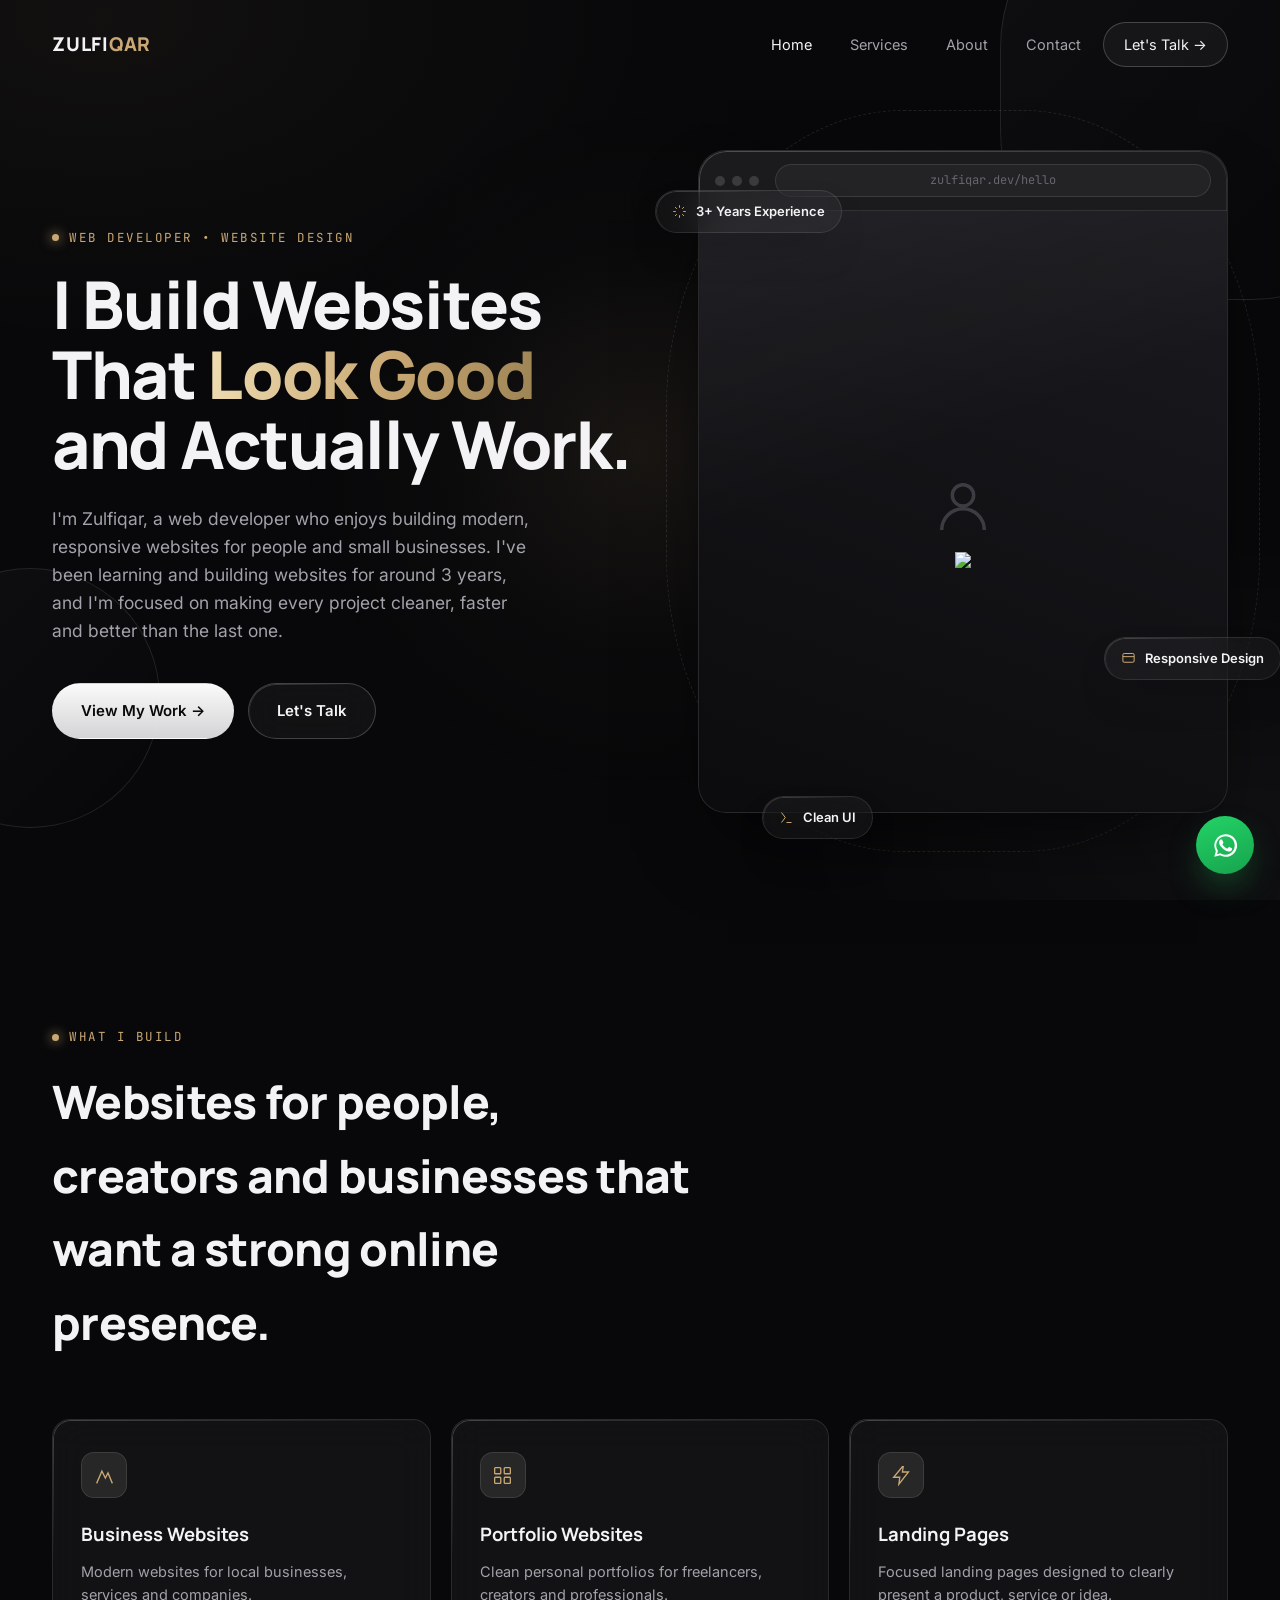
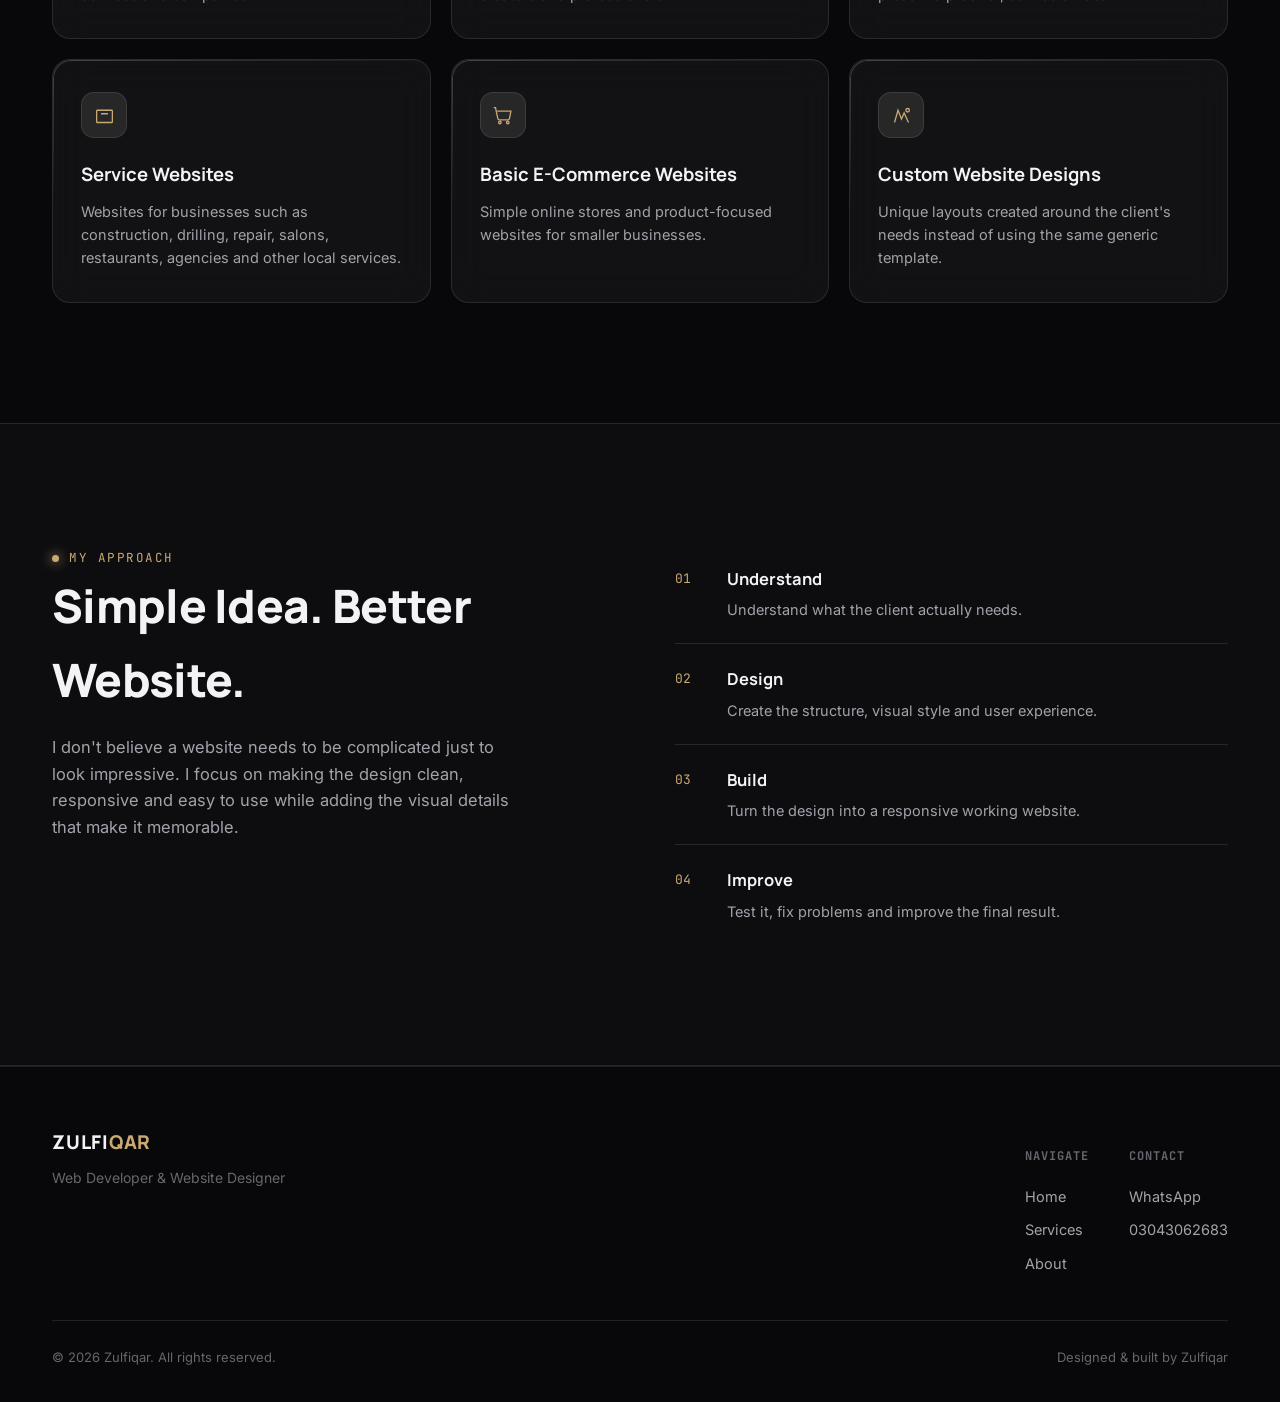
==== index.html @ 5c49623d "Add files via upload" ====
<!DOCTYPE html>
<html lang="en">
<head>
<meta charset="UTF-8">
<meta name="viewport" content="width=device-width, initial-scale=1.0">
<title>Zulfiqar — Web Developer & Website Designer</title>
<meta name="description" content="Zulfiqar is a web developer building clean, responsive, modern websites for people and small businesses.">
<link rel="preconnect" href="https://fonts.googleapis.com">
<link rel="preconnect" href="https://fonts.gstatic.com" crossorigin>
<link href="https://fonts.googleapis.com/css2?family=Manrope:wght@500;700;800&family=Inter:wght@400;500;600&family=JetBrains+Mono:wght@400;500&display=swap" rel="stylesheet">
<link rel="stylesheet" href="style.css">
</head>
<body>

<!-- Ambient background: cursor glow + slow-drifting glass shapes -->
<div class="backdrop">
  <div id="cursor-glow"></div>
  <div class="shape s1"></div>
  <div class="shape s2"></div>
  <div class="shape s3"></div>
</div>

<!-- ============ NAV ============ -->
<nav class="nav">
  <div class="wrap">
    <a href="index.html" class="logo">ZULFI<span>QAR</span></a>
    <div class="nav-links">
      <a href="index.html" class="active">Home</a>
      <a href="services.html">Services</a>
      <a href="about.html#about">About</a>
      <a href="about.html#contact">Contact</a>
      <a href="https://wa.me/923043062683" target="_blank" rel="noopener" class="nav-cta magnetic">Let's Talk →</a>
    </div>
    <button class="nav-toggle" aria-label="Open menu"><span></span><span></span><span></span></button>
  </div>
</nav>

<!-- ============ MOBILE MENU ============ -->
<div class="mobile-menu">
  <a href="index.html">Home</a>
  <a href="services.html">Services</a>
  <a href="about.html#about">About</a>
  <a href="about.html#contact">Contact</a>
  <a href="https://wa.me/923043062683" target="_blank" rel="noopener" class="btn btn-primary nav-cta">Let's Talk →</a>
</div>

<div class="page">

  <!-- ============ HERO ============ -->
  <header class="hero">
    <div class="wrap hero-grid">
      <div class="hero-content">
        <div class="hero-label eyebrow">Web Developer • Website Design</div>
        <h1 class="hero-title">I Build Websites That <span class="grad">Look Good</span> and Actually Work.</h1>
        <p class="hero-text">I'm Zulfiqar, a web developer who enjoys building modern, responsive websites for people and small businesses. I've been learning and building websites for around 3 years, and I'm focused on making every project cleaner, faster and better than the last one.</p>
        <div class="hero-actions">
          <a href="services.html" class="btn btn-primary magnetic">View My Work →</a>
          <a href="https://wa.me/923043062683" target="_blank" rel="noopener" class="btn btn-ghost glass magnetic">Let's Talk</a>
        </div>
      </div>

      <div class="hero-visual">
        <div class="browser-frame hero-photo-frame tilt tilt-strong glass">
          <div class="browser-chrome">
            <div class="dots"><span></span><span></span><span></span></div>
            <div class="browser-url">zulfiqar.dev/hello</div>
          </div>
          <div class="browser-body">
            <div class="avatar-placeholder">
              <svg viewBox="0 0 24 24" fill="none" stroke="currentColor" stroke-width="1.3"><circle cx="12" cy="8" r="4"/><path d="M4 21c0-4.4 3.6-8 8-8s8 3.6 8 8"/></svg>
               <img src="image/Untitled6.png"> 
            </div>
          </div>
        </div>

        <div class="float-chip glass c1">
          <svg viewBox="0 0 24 24" fill="none" stroke="currentColor" stroke-width="1.6"><path d="M12 2v4M12 18v4M4.9 4.9l2.8 2.8M16.3 16.3l2.8 2.8M2 12h4M18 12h4M4.9 19.1l2.8-2.8M16.3 7.7l2.8-2.8"/></svg>
          3+ Years Experience
        </div>
        <div class="float-chip glass c2">
          <svg viewBox="0 0 24 24" fill="none" stroke="currentColor" stroke-width="1.6"><rect x="3" y="4" width="18" height="14" rx="2"/><path d="M3 9h18"/></svg>
          Responsive Design
        </div>
        <div class="float-chip glass c3">
          <svg viewBox="0 0 24 24" fill="none" stroke="currentColor" stroke-width="1.6"><path d="M4 4l6 8-6 8M12 20h8"/></svg>
          Clean UI
        </div>
      </div>
    </div>
  </header>

  <!-- ============ WHAT I BUILD ============ -->
  <section id="what-i-build">
    <div class="wrap">
      <div class="section-head reveal">
        <div class="eyebrow">What I Build</div>
        <h2 class="section-title">Websites for people, creators and businesses that want a strong online presence.</h2>
      </div>

      <div class="card-grid">
        <div class="build-card glass tilt reveal">
          <div class="icon"><svg viewBox="0 0 24 24" fill="none" stroke="currentColor" stroke-width="1.5"><path d="M3 21l6-14 4 8 3-6 5 12"/></svg></div>
          <h3>Business Websites</h3>
          <p>Modern websites for local businesses, services and companies.</p>
        </div>
        <div class="build-card glass tilt reveal">
          <div class="icon"><svg viewBox="0 0 24 24" fill="none" stroke="currentColor" stroke-width="1.5"><rect x="3" y="3" width="7" height="7" rx="1"/><rect x="14" y="3" width="7" height="7" rx="1"/><rect x="3" y="14" width="7" height="7" rx="1"/><rect x="14" y="14" width="7" height="7" rx="1"/></svg></div>
          <h3>Portfolio Websites</h3>
          <p>Clean personal portfolios for freelancers, creators and professionals.</p>
        </div>
        <div class="build-card glass tilt reveal">
          <div class="icon"><svg viewBox="0 0 24 24" fill="none" stroke="currentColor" stroke-width="1.5"><path d="M13 2L3 14h7l-1 8 11-14h-7l1-6z"/></svg></div>
          <h3>Landing Pages</h3>
          <p>Focused landing pages designed to clearly present a product, service or idea.</p>
        </div>
        <div class="build-card glass tilt reveal">
          <div class="icon"><svg viewBox="0 0 24 24" fill="none" stroke="currentColor" stroke-width="1.5"><path d="M3 6h18M3 6v13a1 1 0 001 1h16a1 1 0 001-1V6M8 10h8"/></svg></div>
          <h3>Service Websites</h3>
          <p>Websites for businesses such as construction, drilling, repair, salons, restaurants, agencies and other local services.</p>
        </div>
        <div class="build-card glass tilt reveal">
          <div class="icon"><svg viewBox="0 0 24 24" fill="none" stroke="currentColor" stroke-width="1.5"><circle cx="9" cy="20" r="1.4"/><circle cx="18" cy="20" r="1.4"/><path d="M2 3h2l2.6 12.4A2 2 0 008.5 17H18a2 2 0 002-1.6L21.6 7H6"/></svg></div>
          <h3>Basic E-Commerce Websites</h3>
          <p>Simple online stores and product-focused websites for smaller businesses.</p>
        </div>
        <div class="build-card glass tilt reveal">
          <div class="icon"><svg viewBox="0 0 24 24" fill="none" stroke="currentColor" stroke-width="1.5"><path d="M4 20l4-14 4 10 3-7 5 11"/><circle cx="19" cy="6" r="2"/></svg></div>
          <h3>Custom Website Designs</h3>
          <p>Unique layouts created around the client's needs instead of using the same generic template.</p>
        </div>
      </div>
    </div>
  </section>

  <!-- ============ MY APPROACH ============ -->
  <section class="approach">
    <div class="wrap approach-grid">
      <div class="approach-text reveal">
        <div class="eyebrow">My Approach</div>
        <h2 class="section-title">Simple Idea. Better Website.</h2>
        <p>I don't believe a website needs to be complicated just to look impressive. I focus on making the design clean, responsive and easy to use while adding the visual details that make it memorable.</p>
      </div>

      <div class="steps reveal">
        <div class="step">
          <div class="step-num">01</div>
          <div><h4>Understand</h4><p>Understand what the client actually needs.</p></div>
        </div>
        <div class="step">
          <div class="step-num">02</div>
          <div><h4>Design</h4><p>Create the structure, visual style and user experience.</p></div>
        </div>
        <div class="step">
          <div class="step-num">03</div>
          <div><h4>Build</h4><p>Turn the design into a responsive working website.</p></div>
        </div>
        <div class="step">
          <div class="step-num">04</div>
          <div><h4>Improve</h4><p>Test it, fix problems and improve the final result.</p></div>
        </div>
      </div>
    </div>
  </section>

</div>

<!-- ============ FOOTER ============ -->
<footer class="site-footer">
  <div class="wrap">
    <div class="footer-top">
      <div class="footer-brand">
        <div class="logo">ZULFI<span>QAR</span></div>
        <p>Web Developer & Website Designer</p>
      </div>
      <div class="footer-links">
        <div class="footer-col">
          <h5>Navigate</h5>
          <a href="index.html">Home</a>
          <a href="services.html">Services</a>
          <a href="about.html#about">About</a>
        </div>
        <div class="footer-col">
          <h5>Contact</h5>
          <a href="https://wa.me/923043062683" target="_blank" rel="noopener">WhatsApp</a>
          <a href="about.html#contact">03043062683</a>
        </div>
      </div>
    </div>
    <div class="footer-bottom">
      <span>© 2026 Zulfiqar. All rights reserved.</span>
      <span>Designed & built by Zulfiqar</span>
    </div>
  </div>
</footer>

<!-- ============ FLOATING WHATSAPP BUTTON ============ -->
<a href="https://wa.me/923043062683" target="_blank" rel="noopener" class="wa-float" aria-label="Chat on WhatsApp">
  <span class="tooltip">Chat on WhatsApp</span>
  <svg viewBox="0 0 24 24" fill="currentColor"><path d="M17.5 14.4c-.3-.1-1.7-.9-2-1-.3-.1-.5-.1-.7.1-.2.3-.8 1-.9 1.1-.2.2-.3.2-.6.1-.3-.1-1.2-.5-2.3-1.5-.9-.8-1.4-1.7-1.6-2-.2-.3 0-.5.1-.6.1-.1.3-.3.4-.5.1-.1.2-.3.2-.5.1-.2 0-.4 0-.5C10 9 9.4 7.6 9.1 7c-.2-.5-.4-.4-.6-.4h-.5c-.2 0-.5.1-.7.3-.3.3-1 1-1 2.4s1 2.8 1.2 3c.1.2 2 3.1 4.9 4.3.7.3 1.2.5 1.6.6.7.2 1.3.2 1.8.1.5-.1 1.7-.7 1.9-1.4.2-.7.2-1.2.2-1.4-.1-.1-.3-.2-.5-.3z"/><path d="M12 2a10 10 0 00-8.6 15L2 22l5.2-1.4A10 10 0 1012 2zm0 18.2a8.2 8.2 0 01-4.2-1.1l-.3-.2-3 .8.8-2.9-.2-.3A8.2 8.2 0 1112 20.2z"/></svg>
</a>

<script src="script.js"></script>
</body>
</html>
---- style.css ----
/* ============================================================
   ZULFIQAR — PORTFOLIO STYLESHEET
   ------------------------------------------------------------
   This file is organized top-to-bottom in the order things
   load on the page: variables → resets → layout → components →
   page-specific sections → responsive rules.

   Look for "SECTION:" comments to jump around quickly.
   ============================================================ */

/* ---------- SECTION: DESIGN TOKENS ---------- */
:root{
  /* Core surface colors — mostly black / charcoal, per the brief */
  --bg:            #08080a;
  --bg-soft:       #0d0d10;
  --panel:         #111114;

  /* Glass surfaces — these get backdrop-blur applied in .glass */
  --glass:         rgba(255,255,255,0.045);
  --glass-strong:  rgba(255,255,255,0.085);
  --glass-border:  rgba(255,255,255,0.10);
  --glass-border-strong: rgba(255,255,255,0.20);

  /* Text */
  --text:          #f3f3f5;
  --text-dim:      #a2a2aa;
  --text-faint:    #66666e;

  /* The one accent — a restrained warm brass/champagne, used sparingly */
  --accent:        #c9a874;
  --accent-bright: #f0dfb4;
  --accent-dim:    #8a744f;

  /* Type */
  --font-display: 'Manrope', sans-serif;
  --font-body:    'Inter', sans-serif;
  --font-mono:    'JetBrains Mono', monospace;

  /* Geometry */
  --radius-lg: 28px;
  --radius-md: 18px;
  --radius-sm: 10px;

  /* Motion */
  --ease: cubic-bezier(0.16, 1, 0.3, 1);
}

/* ---------- SECTION: RESET ---------- */
*, *::before, *::after{ box-sizing: border-box; }
html{ scroll-behavior: smooth; }
body{
  margin: 0;
  background: var(--bg);
  color: var(--text);
  font-family: var(--font-body);
  font-size: 16px;
  line-height: 1.6;
  -webkit-font-smoothing: antialiased;
  overflow-x: hidden;
}
h1,h2,h3,h4,p,figure{ margin: 0; }
a{ color: inherit; text-decoration: none; }
ul{ list-style: none; margin: 0; padding: 0; }
img{ max-width: 100%; display: block; }
button{ font: inherit; color: inherit; background: none; border: none; cursor: pointer; }
::selection{ background: var(--accent-dim); color: var(--text); }

/* Respect reduced-motion users immediately at the CSS level */
@media (prefers-reduced-motion: reduce){
  *, *::before, *::after{
    animation-duration: 0.001ms !important;
    animation-iteration-count: 1 !important;
    transition-duration: 0.001ms !important;
    scroll-behavior: auto !important;
  }
}

/* ---------- SECTION: BACKDROP / AMBIENT LAYERS ---------- */
/* A fixed, full-viewport backdrop that sits behind every page.
   #cursor-glow is repositioned by script.js on mousemove. */
.backdrop{
  position: fixed;
  inset: 0;
  z-index: 0;
  pointer-events: none;
  overflow: hidden;
  background: var(--bg);
}
.backdrop::before{
  /* base gradient wash */
  content:'';
  position: absolute; inset: -10%;
  background:
    radial-gradient(60% 50% at 15% 10%, rgba(201,168,116,0.05), transparent 60%),
    radial-gradient(50% 45% at 90% 85%, rgba(255,255,255,0.035), transparent 60%);
}
#cursor-glow{
  position: absolute;
  width: 700px; height: 700px;
  left: 0; top: 0;
  transform: translate(-50%,-50%);
  background: radial-gradient(circle, rgba(201,168,116,0.09) 0%, rgba(201,168,116,0.02) 40%, transparent 70%);
  border-radius: 50%;
  transition: opacity .4s var(--ease);
  will-change: transform;
}
.shape{
  position: absolute;
  border-radius: 40%;
  border: 1px solid var(--glass-border);
  background: linear-gradient(135deg, rgba(255,255,255,0.03), rgba(255,255,255,0));
  backdrop-filter: blur(2px);
  animation: drift 34s ease-in-out infinite;
}
.shape.s1{ width: 420px; height: 420px; top: -120px; right: -140px; animation-duration: 40s; }
.shape.s2{ width: 260px; height: 260px; bottom: 8%; left: -100px; border-radius: 50%; animation-duration: 30s; animation-delay: -8s; }
.shape.s3{ width: 180px; height: 180px; top: 55%; right: 8%; border-radius: 30%; animation-duration: 26s; animation-delay: -14s; }
@keyframes drift{
  0%,100%{ transform: translate(0,0) rotate(0deg); }
  50%{ transform: translate(-24px, 26px) rotate(8deg); }
}

/* ---------- SECTION: LAYOUT SHELL ---------- */
.page{ position: relative; z-index: 1; }
.wrap{
  max-width: 1240px;
  margin: 0 auto;
  padding: 0 32px;
}

/* ---------- SECTION: GLASS PRIMITIVE ---------- */
.glass{
  background: var(--glass);
  border: 1px solid var(--glass-border);
  border-radius: var(--radius-md);
  backdrop-filter: blur(18px);
  -webkit-backdrop-filter: blur(18px);
  position: relative;
  isolation: isolate;
  overflow: hidden;
}
/* inner top highlight, like light catching the top edge of glass */
.glass::before{
  content:'';
  position: absolute; inset: 0;
  border-radius: inherit;
  padding: 1px;
  background: linear-gradient(160deg, rgba(255,255,255,0.22), rgba(255,255,255,0) 40%);
  -webkit-mask: linear-gradient(#000 0 0) content-box, linear-gradient(#000 0 0);
  -webkit-mask-composite: xor;
  mask-composite: exclude;
  pointer-events: none;
}
/* moving reflection sheen — position driven by --mx/--my custom props set in JS */
.glass::after{
  content:'';
  position: absolute; inset: 0;
  background: radial-gradient(500px circle at var(--mx,50%) var(--my,50%), rgba(255,255,255,0.07), transparent 60%);
  opacity: 0;
  transition: opacity .3s var(--ease);
  pointer-events: none;
}
.glass:hover::after{ opacity: 1; }

/* ---------- SECTION: NAVIGATION ---------- */
.nav{
  position: fixed;
  top: 0; left: 0; right: 0;
  z-index: 100;
  padding: 22px 0;
  transition: padding .35s var(--ease), background .35s var(--ease), border-color .35s var(--ease);
  border-bottom: 1px solid transparent;
}
.nav.scrolled{
  padding: 13px 0;
  background: rgba(8,8,10,0.65);
  backdrop-filter: blur(16px);
  -webkit-backdrop-filter: blur(16px);
  border-bottom: 1px solid var(--glass-border);
}
.nav .wrap{ display: flex; align-items: center; justify-content: space-between; }
.logo{
  font-family: var(--font-display);
  font-weight: 800;
  font-size: 19px;
  letter-spacing: 0.04em;
}
.logo span{ color: var(--accent); }
.nav-links{ display: flex; align-items: center; gap: 6px; }
.nav-links a{
  padding: 9px 16px;
  border-radius: 100px;
  font-size: 14.5px;
  color: var(--text-dim);
  transition: color .25s, background .25s;
}
.nav-links a:hover{ color: var(--text); background: var(--glass); }
.nav-links a.active{ color: var(--text); }
.nav-cta{
  padding: 10px 20px !important;
  border: 1px solid var(--glass-border-strong);
  color: var(--text) !important;
  display: inline-flex; align-items: center; gap: 8px;
  background: var(--glass);
}
.nav-cta:hover{ border-color: var(--accent); background: var(--glass-strong); }
.nav-toggle{
  display: none;
  width: 42px; height: 42px;
  border-radius: 12px;
  border: 1px solid var(--glass-border);
  background: var(--glass);
  align-items: center; justify-content: center;
  flex-direction: column; gap: 5px;
}
.nav-toggle span{ width: 18px; height: 1.5px; background: var(--text); transition: transform .3s var(--ease), opacity .3s; }
.nav-toggle.open span:nth-child(1){ transform: translateY(6.5px) rotate(45deg); }
.nav-toggle.open span:nth-child(2){ opacity: 0; }
.nav-toggle.open span:nth-child(3){ transform: translateY(-6.5px) rotate(-45deg); }

.mobile-menu{
  position: fixed; inset: 0; z-index: 99;
  background: rgba(8,8,10,0.92);
  backdrop-filter: blur(24px);
  -webkit-backdrop-filter: blur(24px);
  display: flex; flex-direction: column;
  align-items: center; justify-content: center;
  gap: 8px;
  opacity: 0; visibility: hidden;
  transition: opacity .35s var(--ease);
}
.mobile-menu.open{ opacity: 1; visibility: visible; }
.mobile-menu a{ font-family: var(--font-display); font-size: 30px; font-weight: 700; padding: 12px 0; }
.mobile-menu .nav-cta{ margin-top: 18px; font-size: 16px !important; }

/* ---------- SECTION: BUTTONS ---------- */
.btn{
  display: inline-flex; align-items: center; gap: 10px;
  padding: 15px 28px;
  border-radius: 100px;
  font-family: var(--font-body);
  font-weight: 600;
  font-size: 15px;
  border: 1px solid var(--glass-border-strong);
  transition: transform .25s var(--ease), background .25s, border-color .25s, box-shadow .25s;
  will-change: transform;
}
.btn-primary{
  background: linear-gradient(180deg, rgba(255,255,255,0.98), rgba(230,230,232,0.92));
  color: #0a0a0b;
  border-color: transparent;
}
.btn-primary:hover{ transform: translateY(-2px); box-shadow: 0 16px 32px -14px rgba(255,255,255,0.25); }
.btn-ghost{ background: var(--glass); color: var(--text); }
.btn-ghost:hover{ transform: translateY(-2px); border-color: var(--accent); background: var(--glass-strong); }
.btn svg{ width: 16px; height: 16px; transition: transform .25s var(--ease); }
.btn:hover svg{ transform: translate(3px,-2px); }

/* ---------- SECTION: EYEBROW / LABELS ---------- */
.eyebrow{
  font-family: var(--font-mono);
  font-size: 12.5px;
  letter-spacing: 0.12em;
  text-transform: uppercase;
  color: var(--accent);
  display: inline-flex; align-items: center; gap: 10px;
}
.eyebrow::before{
  content:'';
  width: 7px; height: 7px;
  border-radius: 50%;
  background: var(--accent);
  box-shadow: 0 0 12px 1px rgba(201,168,116,0.7);
}

/* ---------- SECTION: HERO ---------- */
.hero{
  min-height: 100svh;
  display: flex; align-items: center;
  padding: 150px 0 90px;
}
.hero-grid{
  display: grid;
  grid-template-columns: 1.05fr 0.95fr;
  gap: 60px;
  align-items: center;
}
.hero-label{ margin-bottom: 22px; }
.hero-title{
  font-family: var(--font-display);
  font-weight: 800;
  font-size: clamp(38px, 5.4vw, 66px);
  line-height: 1.06;
  letter-spacing: -0.02em;
  margin-bottom: 26px;
}
.hero-title .grad{
  background: linear-gradient(100deg, var(--accent-bright), var(--accent) 55%, #9c8354);
  -webkit-background-clip: text; background-clip: text; color: transparent;
}
.hero-text{
  color: var(--text-dim);
  font-size: 17.5px;
  max-width: 480px;
  margin-bottom: 38px;
}
.hero-actions{ display: flex; gap: 14px; flex-wrap: wrap; }

/* the browser-frame signature element */
.browser-frame{
  border-radius: var(--radius-lg);
  overflow: hidden;
  background: var(--panel);
  border: 1px solid var(--glass-border);
  box-shadow: 0 40px 80px -30px rgba(0,0,0,0.7), 0 0 0 1px rgba(255,255,255,0.02) inset;
  transform-style: preserve-3d;
  transition: transform .25s var(--ease);
  will-change: transform;
}
.browser-chrome{
  display: flex; align-items: center; gap: 16px;
  padding: 13px 16px;
  background: var(--glass);
  border-bottom: 1px solid var(--glass-border);
}
.dots{ display: flex; gap: 7px; }
.dots span{ width: 10px; height: 10px; border-radius: 50%; background: rgba(255,255,255,0.14); }
.browser-url{
  flex: 1;
  background: rgba(255,255,255,0.04);
  border: 1px solid var(--glass-border);
  border-radius: 100px;
  padding: 6px 14px;
  font-family: var(--font-mono);
  font-size: 12px;
  color: var(--text-faint);
  text-align: center;
}

.hero-visual{ position: relative; }
.hero-photo-frame{
  aspect-ratio: 4/5;
  position: relative;
}
.hero-photo-frame .browser-body{
  height: calc(100% - 40px);
  background:
    linear-gradient(160deg, rgba(255,255,255,0.05), rgba(255,255,255,0) 40%),
    linear-gradient(200deg, #1a1a1f, #0b0b0d);
  display: flex; align-items: flex-end; justify-content: center;
  position: relative;
  overflow: hidden;
}
.hero-photo-frame .avatar-placeholder{
  width: 100%; height: 100%;
  display: flex; flex-direction: column; align-items: center; justify-content: center;
  gap: 14px;
  color: var(--text-faint);
}
.hero-photo-frame .avatar-placeholder svg{ width: 64px; height: 64px; opacity: .5; }
.hero-photo-frame .avatar-placeholder span{ font-family: var(--font-mono); font-size: 12px; letter-spacing: .06em; }

.float-chip{
  position: absolute;
  padding: 10px 16px;
  border-radius: 100px;
  display: flex; align-items: center; gap: 9px;
  font-size: 13px;
  font-weight: 600;
  animation: float 6s ease-in-out infinite;
  box-shadow: 0 20px 40px -18px rgba(0,0,0,0.6);
}
.float-chip svg{ width: 15px; height: 15px; color: var(--accent); }
.float-chip.c1{ top: 6%; left: -8%; animation-delay: 0s; }
.float-chip.c2{ bottom: 20%; right: -10%; animation-delay: -2s; }
.float-chip.c3{ bottom: -4%; left: 12%; animation-delay: -4s; }
@keyframes float{
  0%,100%{ transform: translateY(0); }
  50%{ transform: translateY(-10px); }
}

/* decorative geometric ring behind photo */
.hero-visual::before{
  content:'';
  position: absolute;
  inset: -6%;
  border: 1px dashed var(--glass-border);
  border-radius: 40%;
  z-index: -1;
  animation: spin 60s linear infinite;
}
@keyframes spin{ to{ transform: rotate(360deg); } }

/* ---------- SECTION: SECTION SCAFFOLDING ---------- */
section{ padding: 120px 0; position: relative; }
.section-head{ max-width: 640px; margin-bottom: 60px; }
.section-head .eyebrow{ margin-bottom: 18px; }
.section-title{
  font-family: var(--font-display);
  font-weight: 800;
  font-size: clamp(30px, 4vw, 46px);
  letter-spacing: -0.015em;
  margin-bottom: 16px;
}
.section-sub{ color: var(--text-dim); font-size: 16.5px; }
.reveal{ opacity: 0; transform: translateY(28px); transition: opacity .8s var(--ease), transform .8s var(--ease); }
.reveal.in{ opacity: 1; transform: translateY(0); }

/* ---------- SECTION: BUILD / SERVICE CARD GRID ---------- */
.card-grid{
  display: grid;
  grid-template-columns: repeat(3, 1fr);
  gap: 20px;
}
.build-card{
  padding: 32px 28px;
  transition: transform .25s var(--ease), border-color .25s;
}
.build-card:hover{ border-color: var(--glass-border-strong); }
.build-card .icon{
  width: 46px; height: 46px;
  border-radius: 13px;
  background: var(--glass-strong);
  border: 1px solid var(--glass-border);
  display: flex; align-items: center; justify-content: center;
  margin-bottom: 22px;
}
.build-card .icon svg{ width: 21px; height: 21px; color: var(--accent); }
.build-card h3{
  font-family: var(--font-display);
  font-size: 18.5px;
  font-weight: 700;
  margin-bottom: 10px;
}
.build-card p{ color: var(--text-dim); font-size: 14.5px; }

/* ---------- SECTION: APPROACH / STEPS ---------- */
.approach{ background: var(--bg-soft); border-top: 1px solid var(--glass-border); border-bottom: 1px solid var(--glass-border); }
.approach-grid{ display: grid; grid-template-columns: 1fr 1fr; gap: 70px; align-items: start; }
.approach-text p{ color: var(--text-dim); font-size: 16.5px; margin-top: 18px; max-width: 460px; }
.steps{ display: flex; flex-direction: column; gap: 0; }
.step{
  display: flex; gap: 22px;
  padding: 22px 0;
  border-bottom: 1px solid var(--glass-border);
}
.step:last-child{ border-bottom: none; }
.step-num{
  font-family: var(--font-mono);
  font-size: 13px;
  color: var(--accent);
  padding-top: 3px;
  min-width: 30px;
}
.step h4{ font-family: var(--font-display); font-size: 16.5px; font-weight: 700; margin-bottom: 6px; }
.step p{ color: var(--text-dim); font-size: 14.5px; }

/* ---------- SECTION: FOOTER ---------- */
.site-footer{
  border-top: 1px solid var(--glass-border);
  padding: 60px 0 34px;
}
.footer-top{
  display: flex; justify-content: space-between; align-items: flex-start;
  flex-wrap: wrap; gap: 30px;
  padding-bottom: 40px;
}
.footer-brand .logo{ margin-bottom: 10px; }
.footer-brand p{ color: var(--text-faint); font-size: 14px; }
.footer-links{ display: flex; gap: 40px; flex-wrap: wrap; }
.footer-col h5{ font-family: var(--font-mono); font-size: 12px; letter-spacing: .08em; text-transform: uppercase; color: var(--text-faint); margin-bottom: 14px; }
.footer-col a{ display: block; color: var(--text-dim); font-size: 14.5px; padding: 5px 0; transition: color .2s; }
.footer-col a:hover{ color: var(--text); }
.footer-bottom{
  display: flex; justify-content: space-between; flex-wrap: wrap; gap: 12px;
  padding-top: 26px; border-top: 1px solid var(--glass-border);
  color: var(--text-faint); font-size: 13px;
}

/* ---------- SECTION: FLOATING WHATSAPP BUTTON ---------- */
.wa-float{
  position: fixed;
  bottom: 26px; right: 26px;
  z-index: 90;
  width: 58px; height: 58px;
  border-radius: 50%;
  background: linear-gradient(160deg, #23d366, #17a34e);
  display: flex; align-items: center; justify-content: center;
  box-shadow: 0 16px 36px -12px rgba(35,211,102,0.55);
  animation: pulse 2.8s ease-in-out infinite;
  transition: transform .25s var(--ease);
}
.wa-float:hover{ transform: scale(1.08); }
.wa-float svg{ width: 27px; height: 27px; color: #fff; }
.wa-float .tooltip{
  position: absolute; right: 70px;
  background: var(--panel); border: 1px solid var(--glass-border);
  padding: 8px 14px; border-radius: 8px;
  font-size: 13px; white-space: nowrap;
  opacity: 0; transform: translateX(6px);
  transition: opacity .2s, transform .2s;
  pointer-events: none;
}
.wa-float:hover .tooltip{ opacity: 1; transform: translateX(0); }
@keyframes pulse{
  0%,100%{ box-shadow: 0 16px 36px -12px rgba(35,211,102,0.55), 0 0 0 0 rgba(35,211,102,0.35); }
  50%{ box-shadow: 0 16px 36px -12px rgba(35,211,102,0.55), 0 0 0 10px rgba(35,211,102,0); }
}

/* ---------- SECTION: MAGNETIC (JS adds inline transform) ---------- */
.magnetic{ will-change: transform; }

/* ============================================================
   PAGE-SPECIFIC: SERVICES.HTML
   ============================================================ */
.page-hero{ padding: 150px 0 70px; }
.page-hero .hero-title{ font-size: clamp(34px, 4.6vw, 56px); margin-bottom: 20px; }
.page-hero .hero-text{ max-width: 620px; }

.work-grid{
  display: grid;
  grid-template-columns: repeat(2, 1fr);
  gap: 26px;
}
.work-card{ overflow: hidden; }
.work-thumb{
  aspect-ratio: 16/10.5;
  position: relative;
  overflow: hidden;
  border-bottom: 1px solid var(--glass-border);
}
.work-thumb .browser-body{
  height: calc(100% - 38px);
  display: flex; align-items: center; justify-content: center;
  position: relative;
  overflow: hidden;
}
.work-thumb .thumb-art{ position: absolute; inset: 0; opacity: .9; transition: transform .5s var(--ease); }
.work-card:hover .thumb-art{ transform: scale(1.06); }
.thumb-placeholder{
  position: absolute; inset: 0;
  display: flex; flex-direction: column; align-items: center; justify-content: center;
  gap: 10px; color: var(--text-faint);
}
.thumb-placeholder span{ font-family: var(--font-mono); font-size: 11.5px; }
.work-body{ padding: 26px 28px 28px; }
.work-tag{
  font-family: var(--font-mono); font-size: 11px; letter-spacing: .06em; text-transform: uppercase;
  color: var(--accent); margin-bottom: 10px; display: inline-block;
}
.work-body h3{ font-family: var(--font-display); font-size: 20px; font-weight: 700; margin-bottom: 10px; }
.work-body p{ color: var(--text-dim); font-size: 14.5px; margin-bottom: 18px; }
.work-link{ font-size: 14px; font-weight: 600; display: inline-flex; align-items: center; gap: 7px; color: var(--text); }
.work-link svg{ width: 14px; height: 14px; transition: transform .25s var(--ease); }
.work-link:hover svg{ transform: translate(3px,-2px); }
.placeholder-note{
  margin-top: 34px;
  padding: 16px 20px;
  font-size: 13.5px;
  color: var(--text-faint);
  border: 1px dashed var(--glass-border);
  border-radius: var(--radius-sm);
}

.services-list{ display: flex; flex-direction: column; gap: 16px; }
.service-row{
  display: grid;
  grid-template-columns: 60px 1fr 1fr;
  gap: 28px;
  align-items: center;
  padding: 30px 32px;
  transition: border-color .25s;
}
.service-row:hover{ border-color: var(--glass-border-strong); }
.service-row .icon{
  width: 46px; height: 46px; border-radius: 13px;
  background: var(--glass-strong); border: 1px solid var(--glass-border);
  display: flex; align-items: center; justify-content: center;
}
.service-row .icon svg{ width: 20px; height: 20px; color: var(--accent); }
.service-row h3{ font-family: var(--font-display); font-size: 18px; font-weight: 700; }
.service-row p{ color: var(--text-dim); font-size: 14.5px; }

/* ============================================================
   PAGE-SPECIFIC: ABOUT.HTML
   ============================================================ */
.about-grid{
  display: grid; grid-template-columns: 0.85fr 1.15fr;
  gap: 60px; align-items: center;
}
.about-photo .browser-frame{ aspect-ratio: 4/4.6; }
.about-photo .browser-body{
  height: calc(100% - 40px);
  background: linear-gradient(200deg, #1a1a1f, #0b0b0d);
  display: flex; align-items: center; justify-content: center;
}
.about-text p{ color: var(--text-dim); font-size: 16.5px; margin-bottom: 20px; }
.about-text p:first-of-type{ color: var(--text); font-size: 19px; font-family: var(--font-display); font-weight: 600; line-height: 1.45; }

.skills-grid{
  display: grid; grid-template-columns: repeat(4, 1fr); gap: 16px;
}
.skill-card{
  padding: 24px 20px;
  text-align: left;
  transition: transform .25s var(--ease), border-color .25s;
}
.skill-card:hover{ border-color: var(--accent-dim); }
.skill-card .skill-icon{ font-family: var(--font-mono); font-size: 12px; color: var(--accent); margin-bottom: 14px; }
.skill-card h4{ font-family: var(--font-display); font-size: 16px; font-weight: 700; margin-bottom: 6px; }
.skill-card span{ font-size: 12.5px; color: var(--text-faint); }

.contact-panel{
  padding: 60px;
  text-align: center;
  position: relative;
}
.contact-panel .section-title{ font-size: clamp(30px, 4.4vw, 48px); }
.contact-panel .hero-text{ margin: 0 auto 34px; text-align: center; }
.contact-actions{ display: flex; justify-content: center; gap: 14px; flex-wrap: wrap; margin-bottom: 26px; }
.contact-number{
  font-family: var(--font-mono); font-size: 15px; color: var(--text-dim);
  display: flex; align-items: center; justify-content: center; gap: 10px;
}
.copy-feedback{
  font-size: 13px; color: var(--accent-bright);
  opacity: 0; transition: opacity .3s;
  margin-top: 10px;
}
.copy-feedback.show{ opacity: 1; }

.contact-form-wrap{ padding: 44px; margin-top: 60px; }
.contact-form{ display: grid; grid-template-columns: 1fr 1fr; gap: 18px; }
.form-group{ display: flex; flex-direction: column; gap: 8px; }
.form-group.full{ grid-column: 1 / -1; }
.form-group label{ font-size: 13px; color: var(--text-dim); font-family: var(--font-mono); letter-spacing: .03em; }
.form-group input, .form-group select, .form-group textarea{
  background: rgba(255,255,255,0.03);
  border: 1px solid var(--glass-border);
  border-radius: var(--radius-sm);
  padding: 13px 16px;
  color: var(--text);
  font-family: var(--font-body);
  font-size: 14.5px;
  transition: border-color .25s, background .25s;
}
.form-group input:focus, .form-group select:focus, .form-group textarea:focus{
  outline: none;
  border-color: var(--accent);
  background: rgba(255,255,255,0.05);
}
.form-group select{ appearance: none; cursor: pointer; }
.form-group textarea{ resize: vertical; min-height: 120px; }
.form-submit{ grid-column: 1 / -1; margin-top: 6px; justify-self: start; }
.form-status{ grid-column: 1/-1; font-size: 13.5px; color: var(--text-dim); min-height: 18px; }

/* ---------- SECTION: RESPONSIVE ---------- */
@media (max-width: 1024px){
  .hero-grid, .about-grid{ grid-template-columns: 1fr; }
  .hero-visual{ order: -1; max-width: 420px; margin: 0 auto 20px; }
  .about-photo{ max-width: 380px; margin: 0 auto; }
  .card-grid{ grid-template-columns: repeat(2, 1fr); }
  .approach-grid{ grid-template-columns: 1fr; gap: 40px; }
  .work-grid{ grid-template-columns: 1fr; }
  .skills-grid{ grid-template-columns: repeat(2, 1fr); }
  .service-row{ grid-template-columns: 50px 1fr; }
  .service-row p{ grid-column: 2 / 3; }
}
@media (max-width: 780px){
  .nav-links{ display: none; }
  .nav-toggle{ display: flex; }
  .wrap{ padding: 0 22px; }
  .hero{ padding: 130px 0 60px; }
  section{ padding: 80px 0; }
  .card-grid{ grid-template-columns: 1fr; }
  .contact-form{ grid-template-columns: 1fr; }
  .contact-panel{ padding: 40px 24px; }
  .contact-form-wrap{ padding: 26px; }
  .footer-top{ flex-direction: column; }
  .float-chip{ position: static; display: inline-flex; margin: 6px 6px 0 0; animation: none; }
  .hero-visual::before{ display: none; }
  .skills-grid{ grid-template-columns: 1fr 1fr; }
  .wa-float{ width: 52px; height: 52px; bottom: 18px; right: 18px; }
}
@media (max-width: 430px){
  .hero-title{ font-size: 34px; }
  .btn{ padding: 14px 22px; font-size: 14px; }
}
.hero-photo-img{
  width: 100%;
  height: 100%;
  object-fit: cover;
  object-position: center top;
}
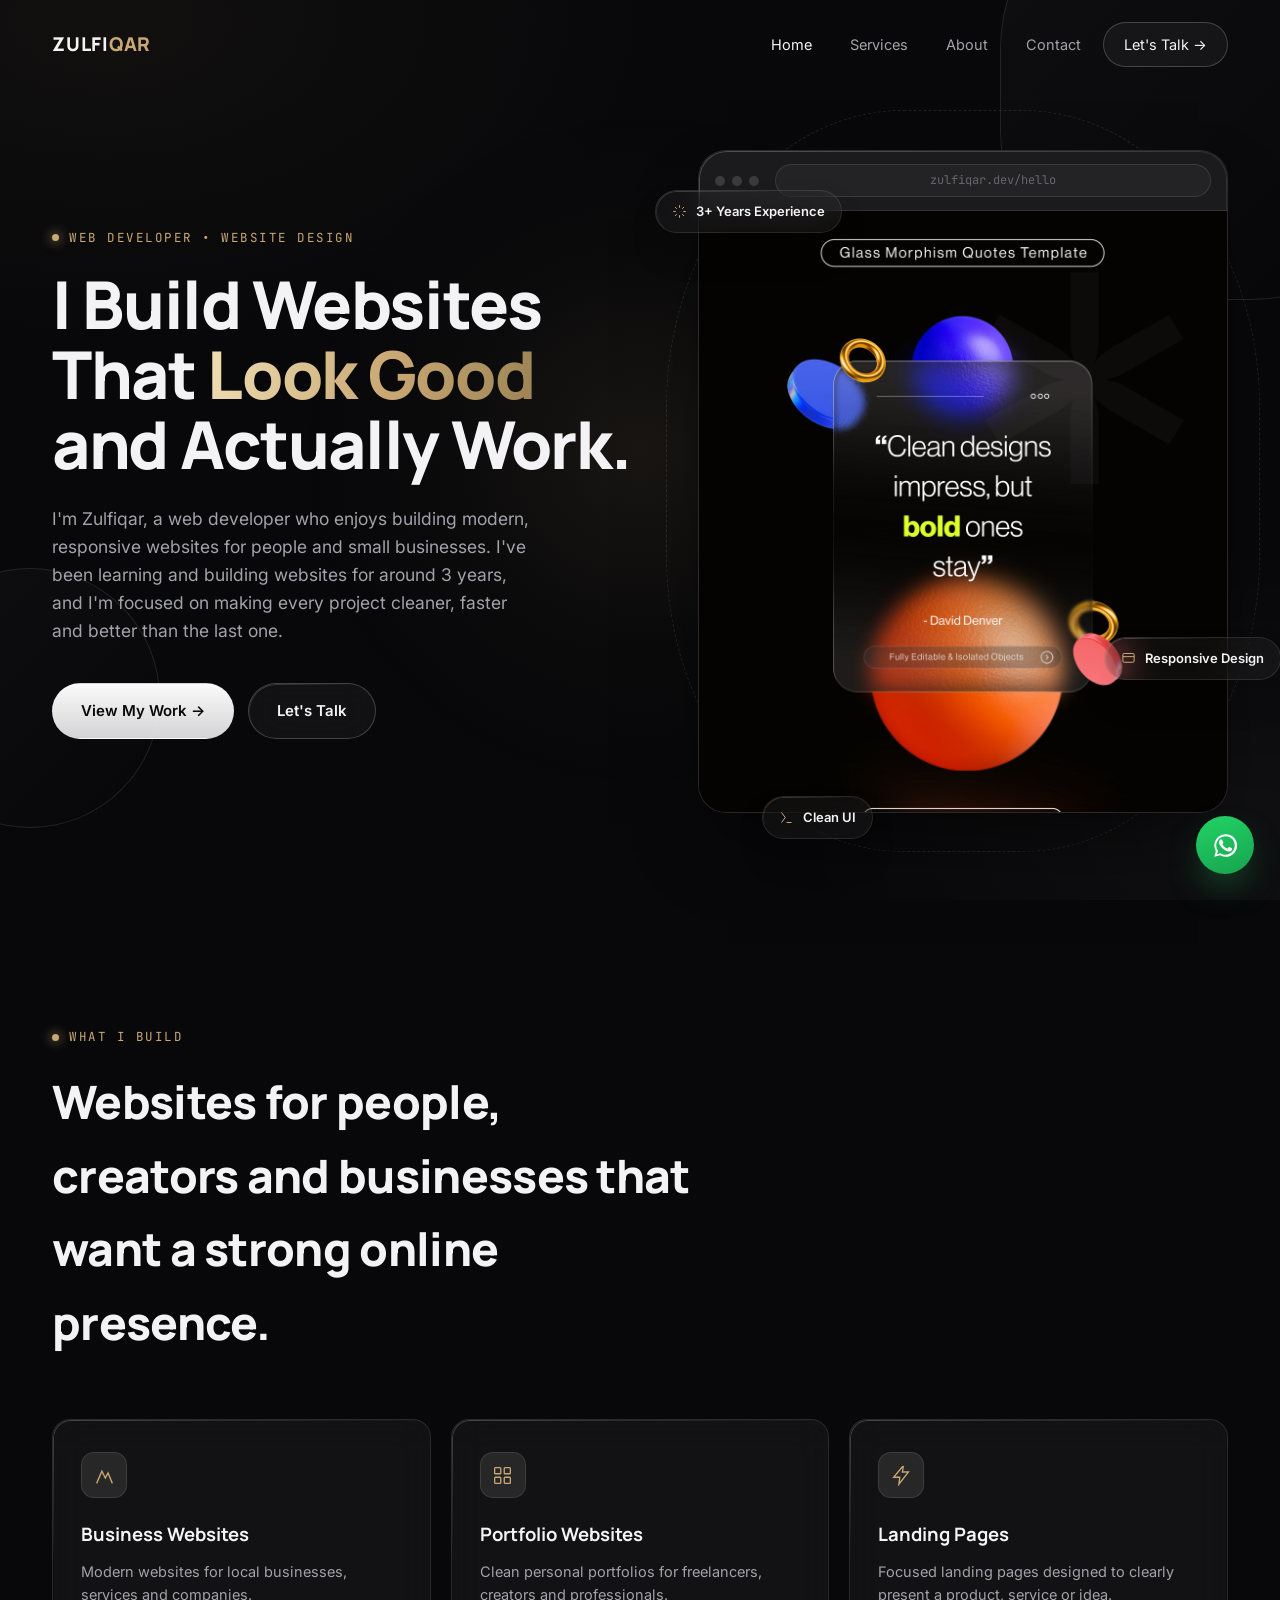
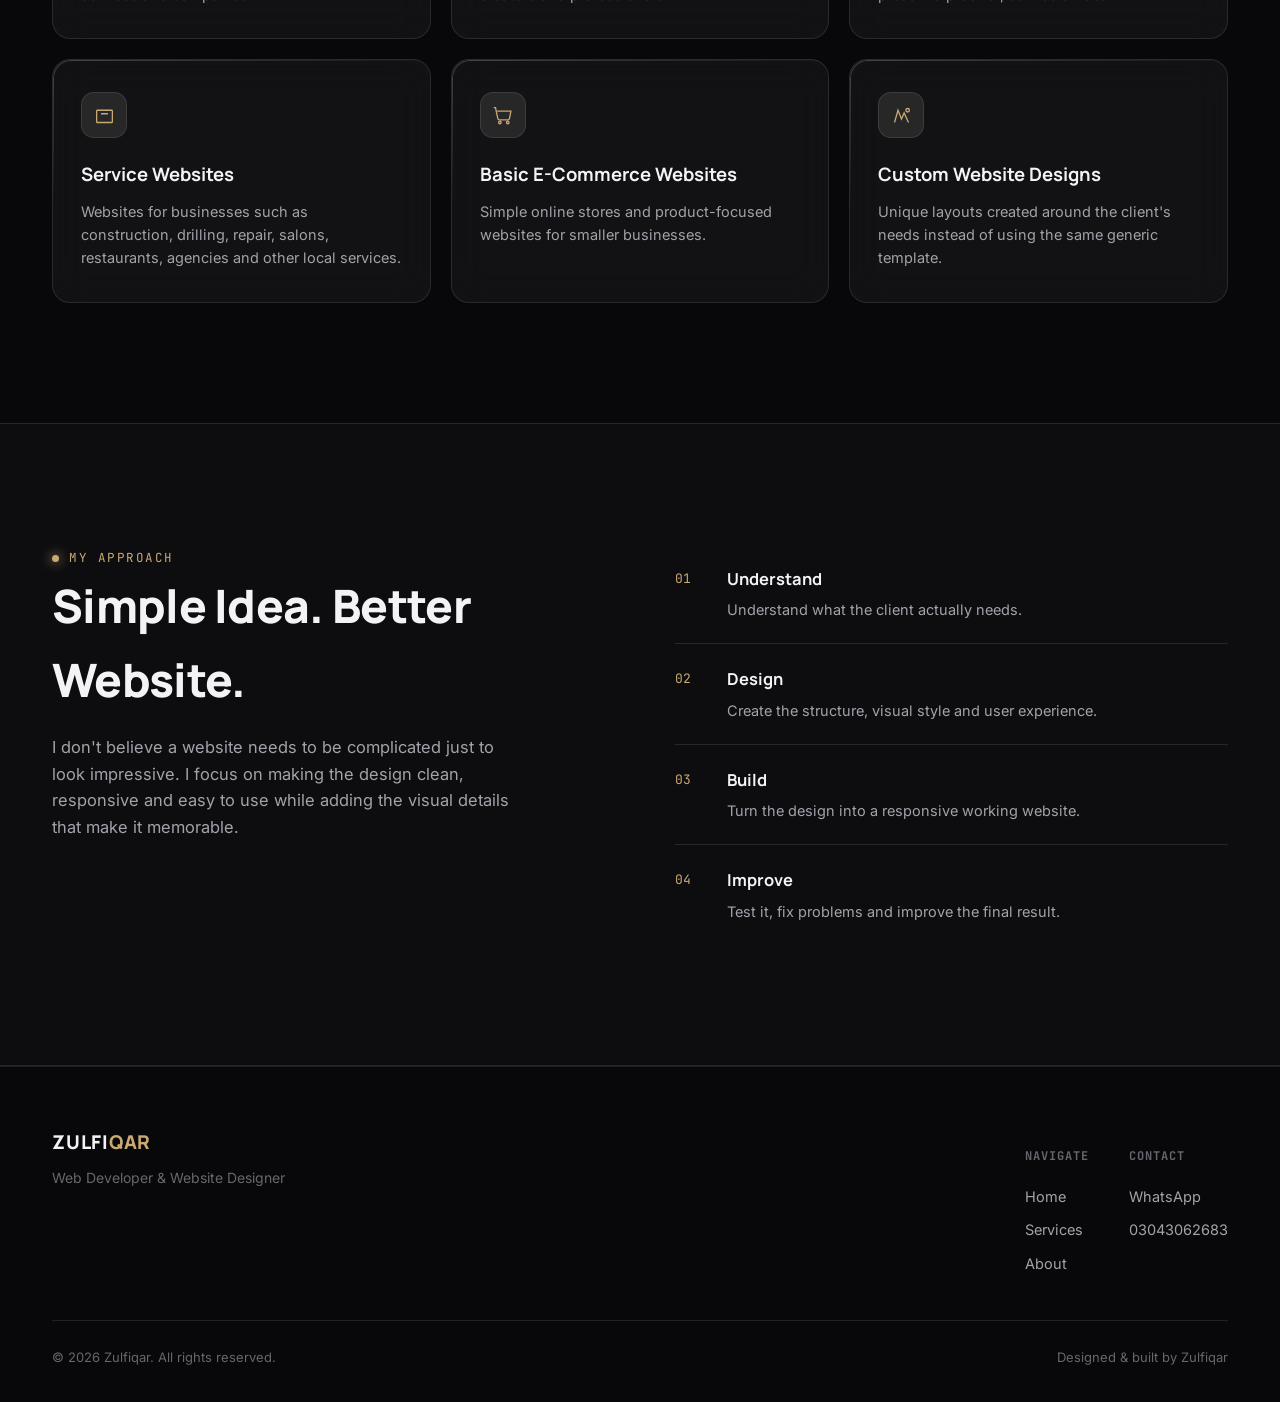
==== commit 4522c0d3: "Update index.html" ====
--- a/index.html
+++ b/index.html
@@ -68,7 +68,7 @@
           <div class="browser-body">
             <div class="avatar-placeholder">
               <svg viewBox="0 0 24 24" fill="none" stroke="currentColor" stroke-width="1.3"><circle cx="12" cy="8" r="4"/><path d="M4 21c0-4.4 3.6-8 8-8s8 3.6 8 8"/></svg>
-               <img src="image/Untitled6.png"> 
+               <img src="image/untitled6.png"> 
             </div>
           </div>
         </div>
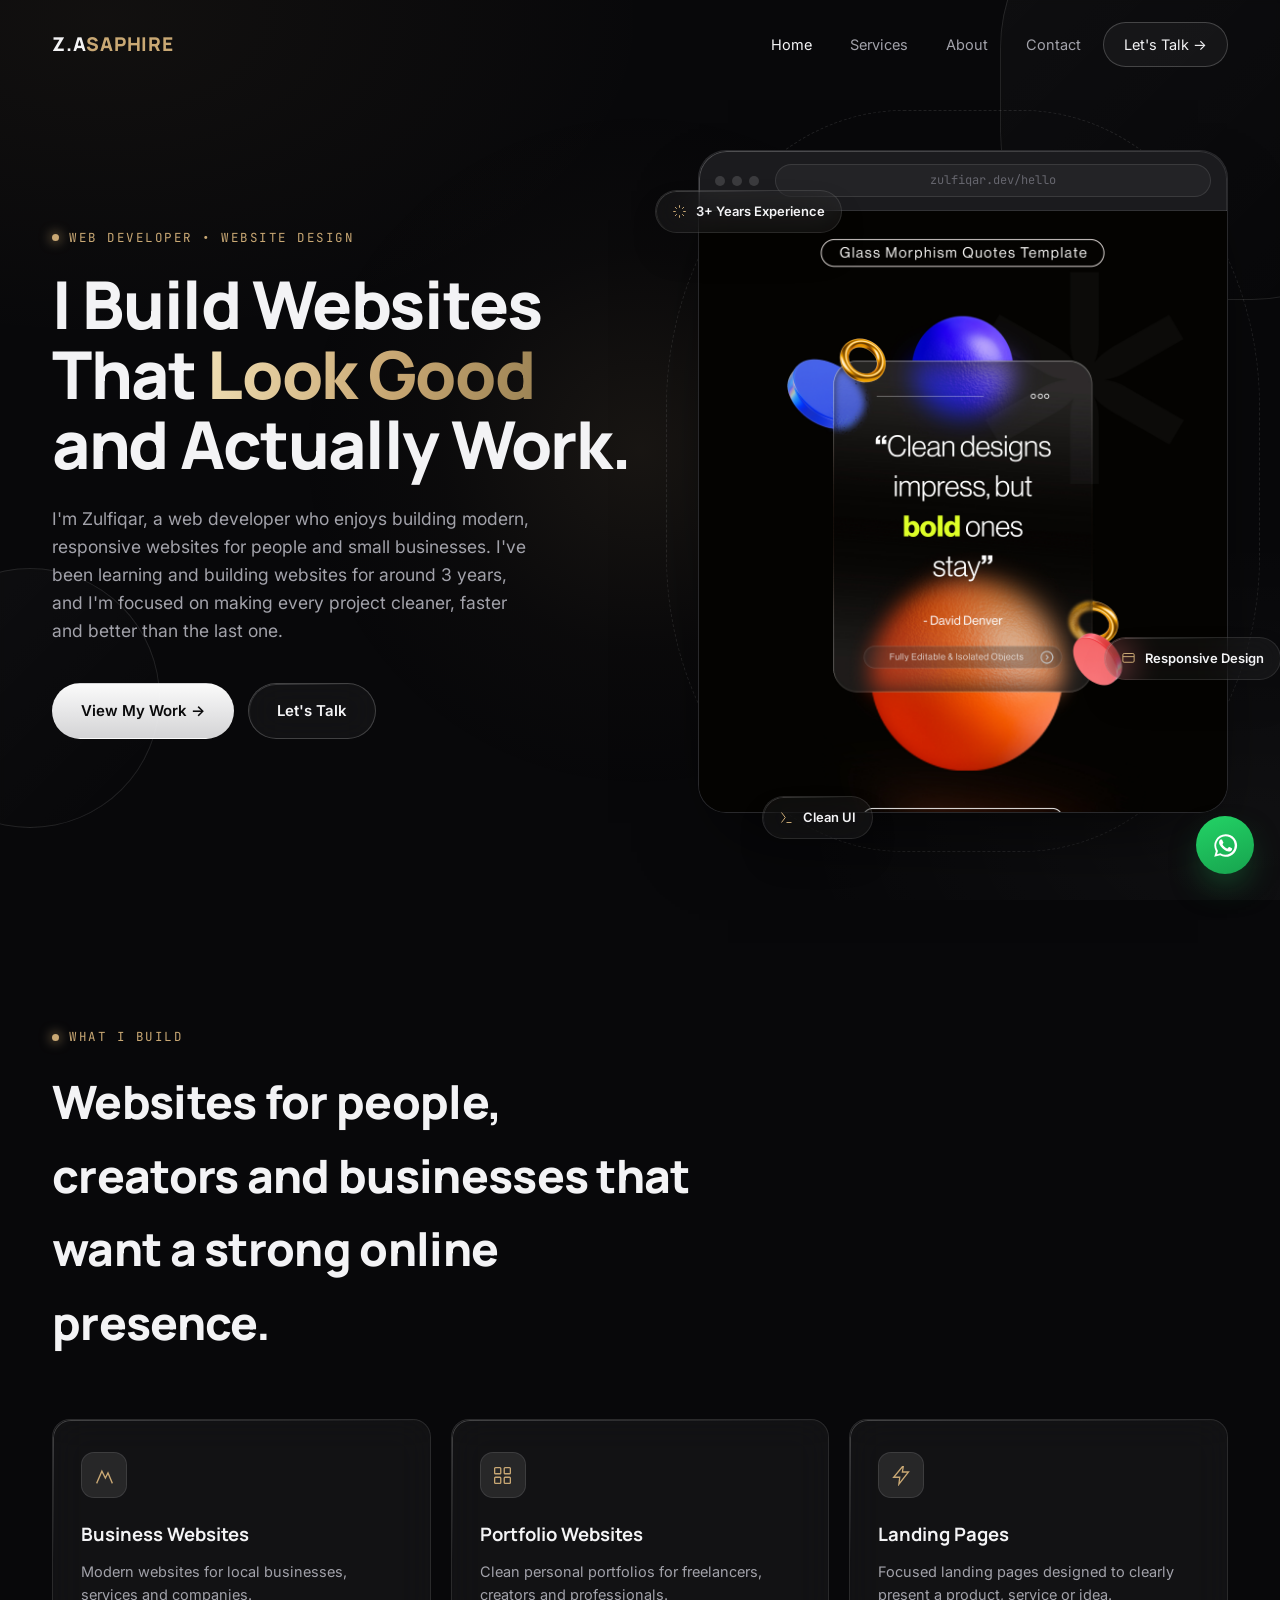
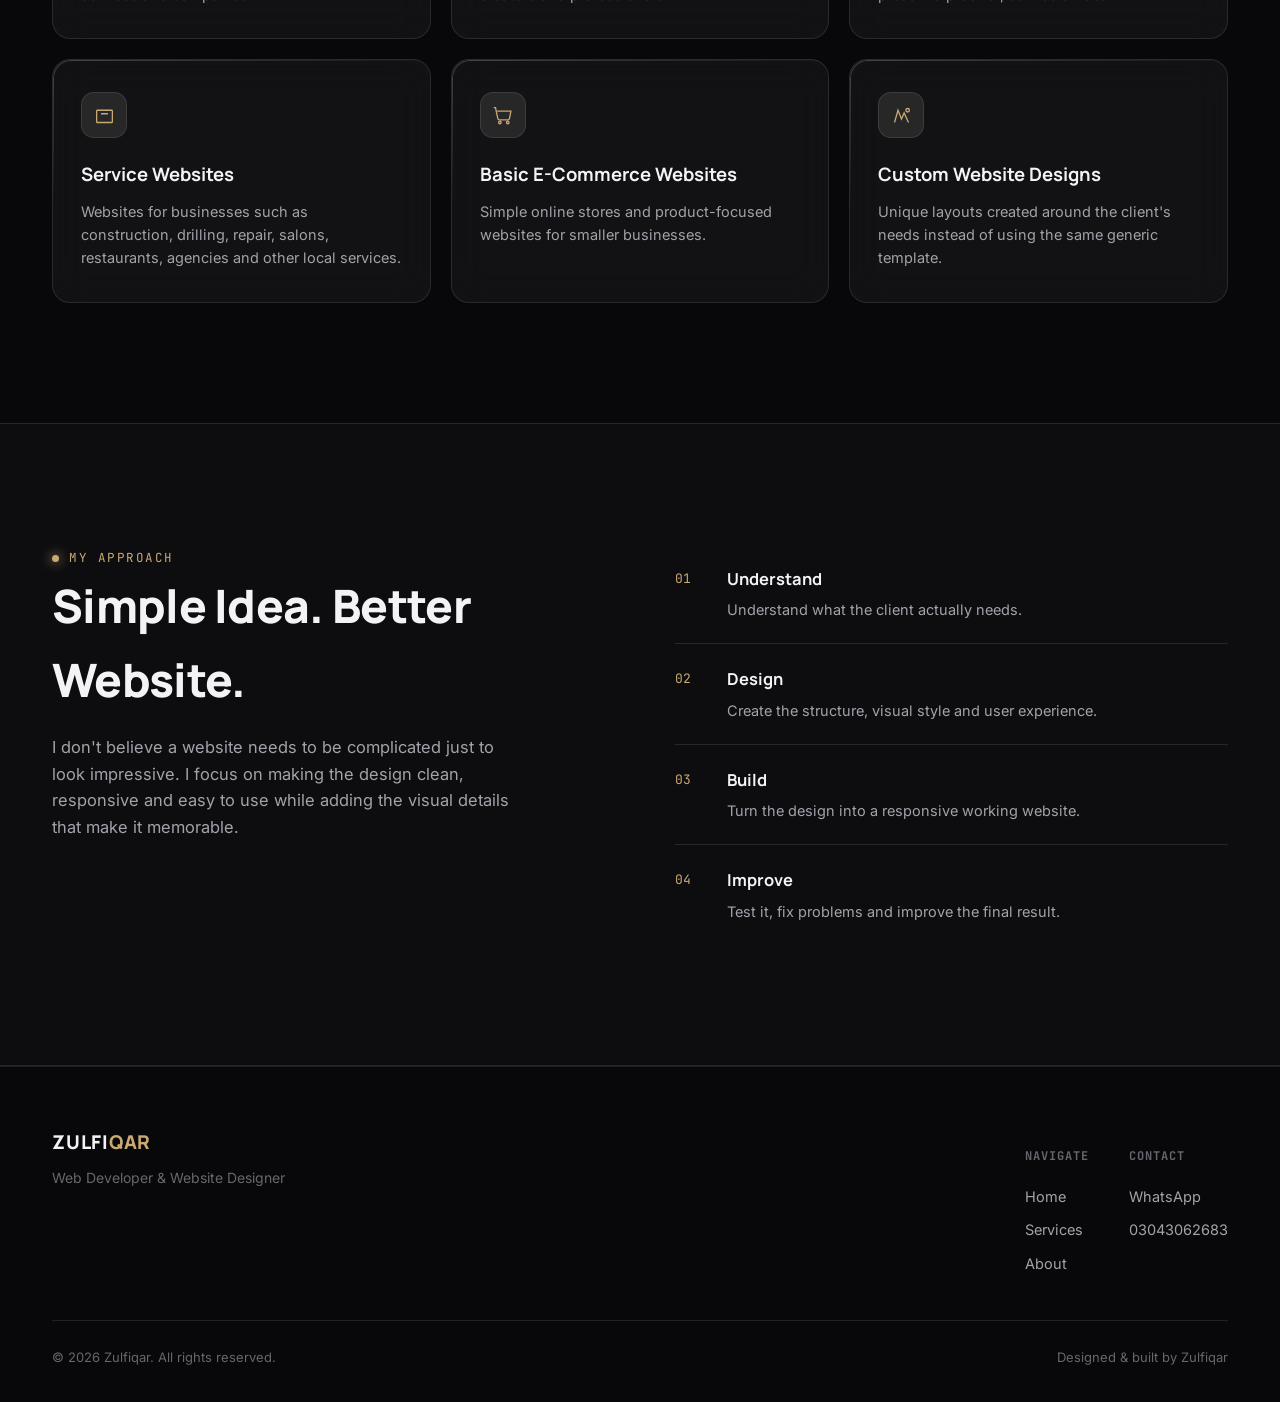
==== commit c19fff0d: "Update logo text in navigation" ====
--- a/index.html
+++ b/index.html
@@ -23,7 +23,7 @@
 <!-- ============ NAV ============ -->
 <nav class="nav">
   <div class="wrap">
-    <a href="index.html" class="logo">ZULFI<span>QAR</span></a>
+    <a href="index.html" class="logo">Z.A<span>SAPHIRE</span></a>
     <div class="nav-links">
       <a href="index.html" class="active">Home</a>
       <a href="services.html">Services</a>
@@ -68,7 +68,7 @@
           <div class="browser-body">
             <div class="avatar-placeholder">
               <svg viewBox="0 0 24 24" fill="none" stroke="currentColor" stroke-width="1.3"><circle cx="12" cy="8" r="4"/><path d="M4 21c0-4.4 3.6-8 8-8s8 3.6 8 8"/></svg>
-               <img src="image/untitled6.png"> 
+               <img src="image/untitled6.png" > 
             </div>
           </div>
         </div>
